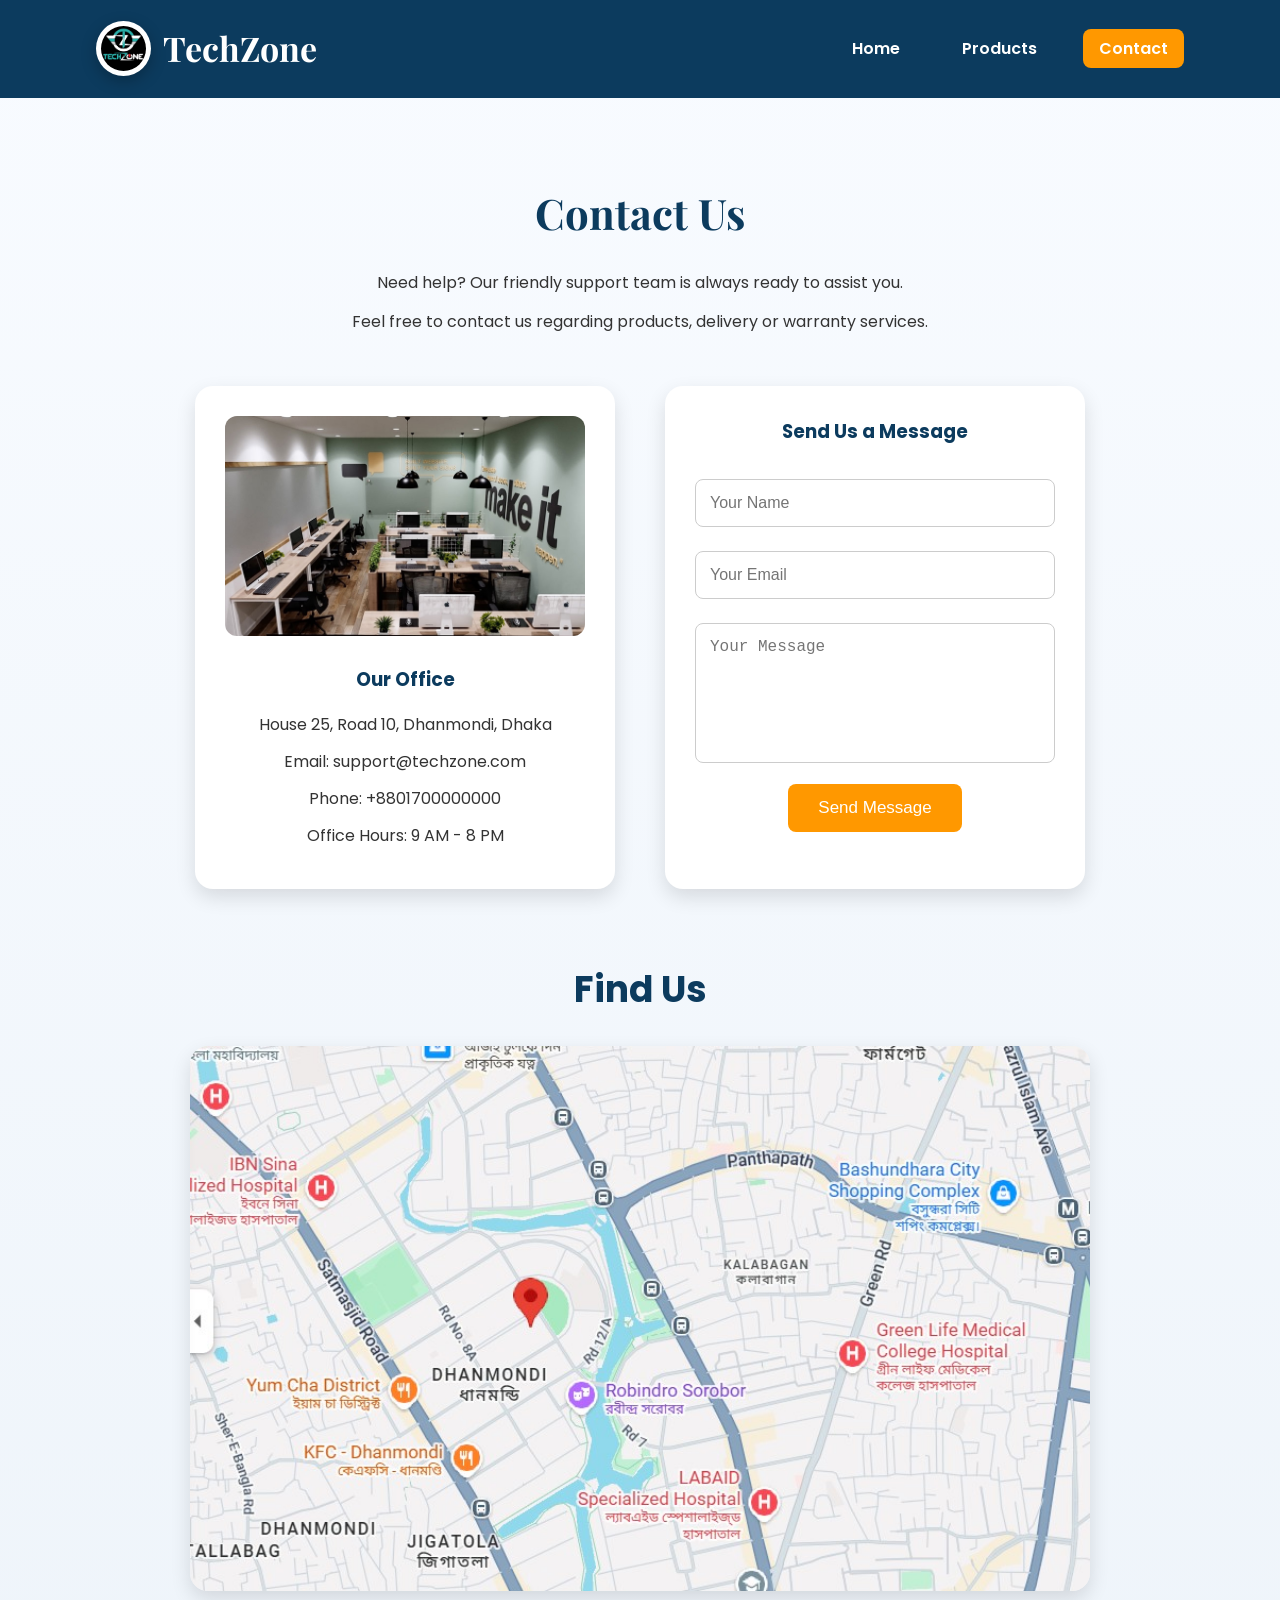
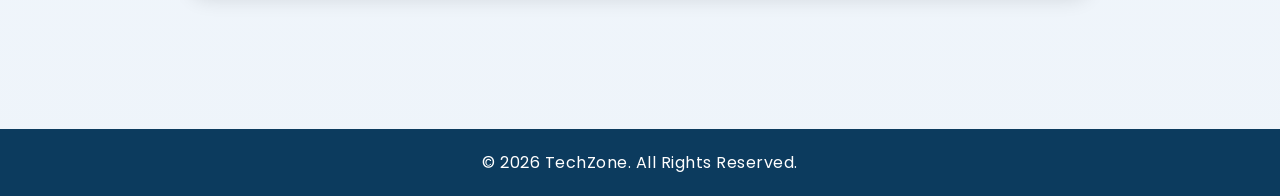
==== contact.html @ 9064c149 "Initial commit" ====
<!DOCTYPE html>
<html lang="en">

<head>

<meta charset="UTF-8">

<meta name="viewport" content="width=device-width, initial-scale=1.0">

<title>TechZone | Contact</title>

<link rel="preconnect" href="https://fonts.googleapis.com">

<link rel="preconnect" href="https://fonts.gstatic.com" crossorigin>

<link href="https://fonts.googleapis.com/css2?family=Poppins:wght@300;400;600;700&family=Playfair+Display:wght@700&display=swap" rel="stylesheet">

<link rel="stylesheet" href="style.css">

</head>

<!--
Name: Adnan Sultan Ratul
ID: 2221043
-->

<header>

<div class="logo">

<img src="logo.png" alt="TechZone Logo">

<h2>TechZone</h2>

</div>

<nav>

<ul>

<li><a href="index.html">Home</a></li>

<li><a href="products.html">Products</a></li>

<li><a href="contact.html" class="active">Contact</a></li>

</ul>

</nav>

</header>

<section class="contact">

<h1>Contact Us</h1>

<p>

Need help? Our friendly support team is always ready to assist you.

</p>

<p>

Feel free to contact us regarding products, delivery or warranty services.

</p>

<div class="contact-container">

<div class="contact-info">

<img src="office.jpg" alt="Office">

<h3>Our Office</h3>

<p>House 25, Road 10, Dhanmondi, Dhaka</p>

<p>Email: support@techzone.com</p>

<p>Phone: +8801700000000</p>

<p>Office Hours: 9 AM - 8 PM</p>

</div>

<div class="contact-form">

<h3>Send Us a Message</h3>

<input type="text" placeholder="Your Name">

<input type="email" placeholder="Your Email">

<textarea placeholder="Your Message"></textarea>

<button onclick="sendMessage()">Send Message</button>

</div>

</div>

<div class="map">

<h2>Find Us</h2>

<img src="map.jpg" alt="Map">

</div>

</section>

<footer>

<p>

© 2026 TechZone. All Rights Reserved.

</p>

</footer>

<script src="script.js"></script>

</body>

</html>
---- style.css ----
/* RESET */

*{
    margin:0;
    padding:0;
    box-sizing:border-box;
}

body{

font-family:'Poppins',sans-serif;

background:linear-gradient(to bottom,#f8fbff,#eef4fa);

color:#333;

line-height:1.7;

scroll-behavior:smooth;

}

/* HEADER */

header{
    display:flex;
    justify-content:space-between;
    align-items:center;
    padding: 20px 7.5%;
    background:#0c3b5e;
    position:sticky;
    top:0;
    z-index:1000;
}

.logo h2{

font-size:34px;

color:white;

font-family:'Playfair Display',serif;

transition:.4s;

cursor:pointer;

}

.logo h2:hover{

transform:scale(1.08);

color:#ff9800;

}

/* NAVBAR */

nav ul{
    display:flex;
    list-style:none;
}

nav ul li{
    margin-left:30px;
}

nav ul li a{
    color:white;
    text-decoration:none;
    font-weight:600;
    transition:.3s;
    padding:8px 16px;
    border-radius:8px;
}

nav ul li a:hover,
nav ul li a.active{
    background:#ff9800;
}

/* HERO */

.hero{
    display:flex;
    justify-content:space-between;
    align-items:center;
    padding:80px 8%;
    gap:50px;
}

.hero-text{
    flex:1;
}

.hero-text h1{
    font-size:50px;
    color:#0c3b5e;
    margin-bottom:20px;
    font-family:'Playfair Display',serif;
}

.hero-text p{
    margin-bottom:25px;
}

.hero button{

padding:16px 38px;

border:none;

border-radius:50px;

font-size:18px;

font-weight:bold;

background:linear-gradient(135deg,#ff9800,#ff5722);

color:white;

cursor:pointer;

transition:.4s;

box-shadow:0 10px 25px rgba(255,152,0,.35);

}

.hero button:hover{

transform:translateY(-5px);

box-shadow:0 15px 35px rgba(255,152,0,.45);

}

.hero-image{
    flex:1;
}

.hero-image img{
    width:100%;
    border-radius:20px;
    box-shadow:0 20px 45px rgba(0,0,0,.25);
    animation:float 4s ease-in-out infinite;
}

@keyframes float{

0%{
transform:translateY(0px);
}

50%{
transform:translateY(-15px);
}

100%{
transform:translateY(0px);
}

}
/* ABOUT */

.about{
    padding:80px 8%;
    text-align:center;
    background:white;
}

.about h2{
    font-size:40px;
    color:#0c3b5e;
    margin-bottom:20px;
    font-family:'Playfair Display',serif;
}

.about p{
    max-width:900px;
    margin:20px auto;
    font-size:17px;
}

/* WHY CHOOSE US */

.why{
    padding:80px 8%;
    background:#f4f6f9;
    text-align:center;
}

.why h2{
    font-size:40px;
    color:#0c3b5e;
    margin-bottom:50px;
    font-family:'Playfair Display',serif;
}

.why-flex{
    display:flex;
    justify-content:center;
    gap:30px;
    flex-wrap:wrap;
}

.box{
    background:white;
    width:320px;
    padding:35px;
    border-radius:18px;
    box-shadow:0 8px 20px rgba(0,0,0,.12);
    transition:.4s;
}

.box:hover{
    transform:translateY(-10px);
}

.box h3{
    color:#ff9800;
    margin-bottom:15px;
}

/* FEATURED PRODUCTS */

.featured{
    padding:80px 8%;
    text-align:center;
    background:white;
}

.featured h2{
    font-size:40px;
    color:#0c3b5e;
    margin-bottom:50px;
    font-family:'Playfair Display',serif;
}

.featured-flex{
    display:flex;
    justify-content:center;
    gap:35px;
    flex-wrap:wrap;
}

.card{
    background:white;
    width:320px;
    border-radius:18px;
    overflow:hidden;
    box-shadow:0 8px 20px rgba(0,0,0,.12);
    transition:.4s;
}

.card:hover{
    transform:translateY(-12px);
}

.card img{
    width:100%;
    height:220px;
    object-fit:contain;
    object-position:center;
    padding:15px;
    background:white;
}

.card h3{
    color:#0c3b5e;
    margin-top:20px;
}

.card p{
    color:#ff9800;
    font-size:20px;
    font-weight:bold;
    margin:15px 0 25px;
}

/* FOOTER */

footer{

background:#0c3b5e;

color:white;

text-align:center;

padding:20px;

margin-top:50px;

font-size:16px;

letter-spacing:.5px;

}

/* RESPONSIVE */

@media(max-width:900px){

.hero{
    flex-direction:column;
    text-align:center;
}

.hero h1{
    font-size:40px;
}

nav ul{
    flex-direction:column;
    gap:10px;
}

header{
    flex-direction:column;
    gap:20px;
}

}
/* PRODUCTS PAGE */

.products-page{

padding:80px 8%;

text-align:center;

}

.products-page h1{

font-size:42px;

color:#0c3b5e;

font-family:'Playfair Display',serif;

margin-bottom:20px;

}

.products-page p{

max-width:850px;

margin:15px auto;

}

.product-grid{

display:grid;

grid-template-columns:repeat(3,1fr);

gap:35px;

margin-top:60px;

}

.product-card{

background:white;

padding:20px;

border-radius:20px;

overflow:hidden;

box-shadow:0 10px 25px rgba(0,0,0,.12);

transition:.4s;

position:relative;

}

.product-card:hover{

transform:translateY(-12px) scale(1.03);

}

.product-card img{
    width:100%;
    height:250px;
    object-fit:contain;
    padding:15px;
    background:white;
}

.product-card:hover img{

transform:scale(1.08);

}

.product-card h3{

margin-top:20px;

color:#0c3b5e;

}

.product-card h4{

margin:12px 0;

color:#ff9800;

font-size:22px;

}

.product-card button{

padding:12px 25px;

border:none;

background:#0c3b5e;

color:white;

border-radius:8px;

cursor:pointer;

transition:.3s;

}

.product-card button:hover{

background:#ff9800;

}

@media(max-width:900px){

.product-grid{

grid-template-columns:1fr;

}

}
/* CONTACT PAGE */

.contact{

padding:80px 8%;

text-align:center;

}

.contact h1{

font-size:42px;

color:#0c3b5e;

font-family:'Playfair Display',serif;

margin-bottom:20px;

}

.contact p{

margin:12px auto;

max-width:850px;

}

.contact-container{

display:flex;

justify-content:center;

gap:50px;

margin-top:50px;

flex-wrap:wrap;

}

.contact-info,

.contact-form{

background:white;

padding:30px;

width:420px;

border-radius:18px;

box-shadow:0 8px 20px rgba(0,0,0,.12);

}

.contact-info img{

width:100%;

height:220px;

object-fit:cover;

border-radius:12px;

margin-bottom:20px;

}

.contact-info h3{

margin-bottom:15px;

color:#0c3b5e;

}

.contact-info p{

margin:10px 0;

}

.contact-form h3{

margin-bottom:20px;

color:#0c3b5e;

}

.contact-form input,

.contact-form textarea{

width:100%;

padding:14px;

margin:12px 0;

border:1px solid #ccc;

border-radius:8px;

font-size:16px;

}

.contact-form textarea{

height:140px;

resize:none;

}

.contact-form button{

padding:14px 30px;

border:none;

background:#ff9800;

color:white;

font-size:17px;

border-radius:8px;

cursor:pointer;

transition:.3s;

}

.contact-form button:hover{

background:#0c3b5e;

}

.map{

margin-top:70px;

}

.map h2{

font-size:36px;

margin-bottom:25px;

color:#0c3b5e;

}

.map img{

width:100%;

max-width:900px;

border-radius:18px;

box-shadow:0 8px 20px rgba(0,0,0,.12);

}

@media(max-width:900px){

.contact-container{

flex-direction:column;

align-items:center;

}

.contact-info,

.contact-form{

width:100%;

}

}
.stats{

padding:90px 8%;

text-align:center;

background:white;

}

.stats h2{

font-size:42px;

margin-bottom:50px;

color:#0c3b5e;

font-family:'Playfair Display',serif;

}

.stats-flex{

display:flex;

justify-content:center;

gap:35px;

flex-wrap:wrap;

}

.stat-box{

width:230px;

padding:35px;

background:#f9fbff;

border-radius:18px;

box-shadow:0 8px 20px rgba(0,0,0,.12);

transition:.4s;

}

.stat-box:hover{

transform:translateY(-12px);

background:#0c3b5e;

color:white;

}

.stat-box h1{

font-size:42px;

color:#ff9800;

}

.stat-box:hover h1{

color:white;

}
.reviews{

padding:90px 8%;

background:#eef4fa;

text-align:center;

}

.reviews h2{

font-size:42px;

margin-bottom:50px;

color:#0c3b5e;

font-family:'Playfair Display',serif;

}

.review-flex{

display:flex;

justify-content:center;

gap:30px;

flex-wrap:wrap;

}

.review-card{

background:white;

width:320px;

padding:30px;

border-radius:18px;

box-shadow:0 8px 20px rgba(0,0,0,.12);

transition:.4s;

font-size:20px;

}

.review-card:hover{

transform:translateY(-10px);

}

.review-card h4{

margin-top:20px;

color:#ff9800;

}
.newsletter{

padding:80px;

background:#5e0c0c;

text-align:center;

color:white;

}

.newsletter h2{

font-size:38px;

margin-bottom:20px;

}

.newsletter input{

padding:16px;

width:320px;

border:none;

border-radius:10px;

margin-right:15px;

}

.newsletter button{

padding:16px 30px;

border:none;

border-radius:10px;

background:#ff9800;

color:white;

cursor:pointer;

font-size:17px;

transition:.3s;

}

.newsletter button:hover{

background:white;

color:#0c3b5e;

}
.card,
.product-card,
.box,
.review-card,
.stat-box{

animation:fadeUp .8s ease;

}

@keyframes fadeUp{

from{

opacity:0;

transform:translateY(30px);

}

to{

opacity:1;

transform:translateY(0);

}

}
.logo{
    display:flex;
    align-items:center;
    gap:12px;
}

.logo img{
    width:55px;
    height:55px;
    object-fit:contain;
    background:white;
    border-radius:50%;
    padding:5px;
    box-shadow:0 5px 15px rgba(0,0,0,.25);
    transition:0.4s;
}

.logo img:hover{
    transform:rotate(360deg) scale(1.1);
}
/* WATERMARK LOGO */

.watermark{

position:fixed;

top:50%;

left:50%;

transform:translate(-50%,-50%);

z-index:-1;

pointer-events:none;

}

.watermark img{

width:420px;

opacity:.05;

animation:logoRotate 25s linear infinite;

}

@keyframes logoRotate{

0%{

transform:rotate(0deg);

}

100%{

transform:rotate(360deg);

}

}
.brand{

padding:60px;

text-align:center;

}

.brand img{

width:120px;

transition:.5s;

}

.brand img:hover{

transform:rotate(360deg) scale(1.15);

}

.brand h2{

margin-top:20px;

font-size:34px;

color:#0c3b5e;

font-family:'Playfair Display',serif;

}
.brand{

padding:60px;

text-align:center;

}

.brand img{

width:120px;

transition:.5s;

}

.brand img:hover{

transform:rotate(360deg) scale(1.15);

}

.brand h2{

margin-top:20px;

font-size:34px;

color:#0c3b5e;

font-family:'Playfair Display',serif;

}
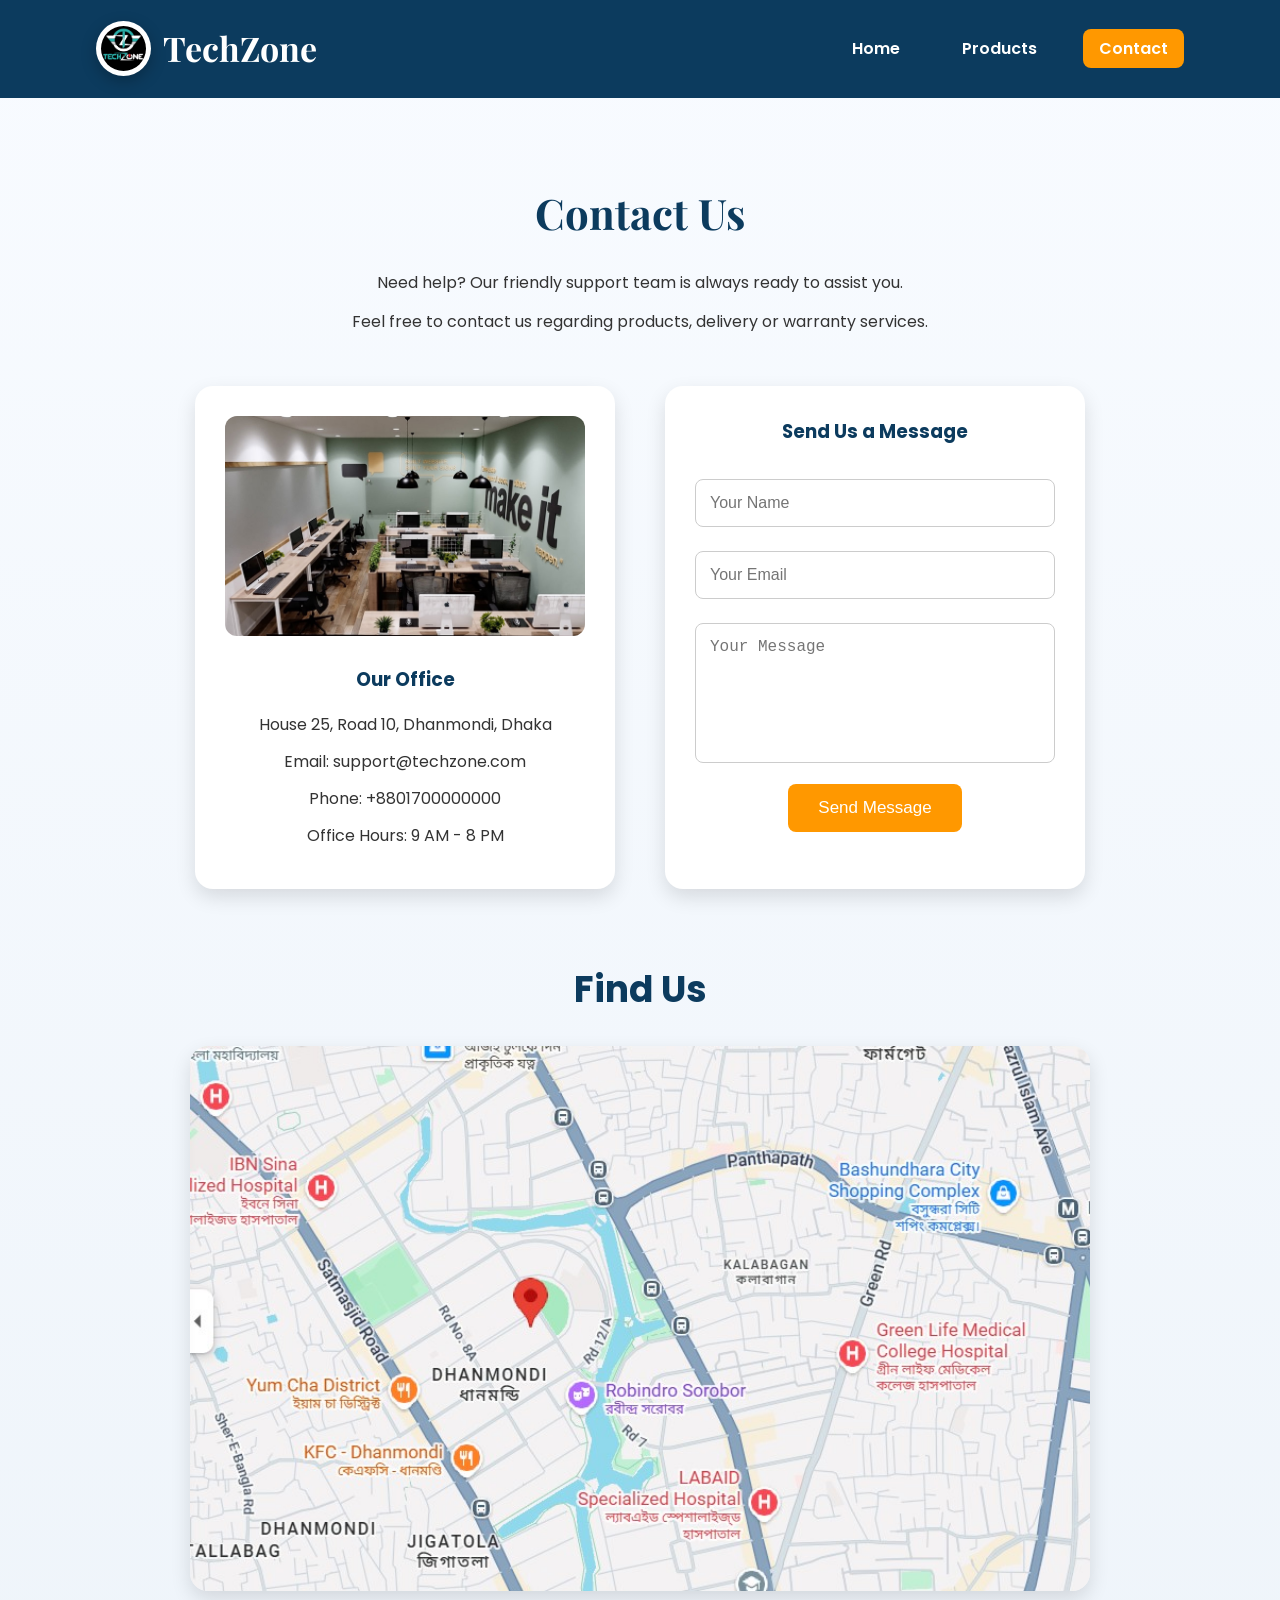
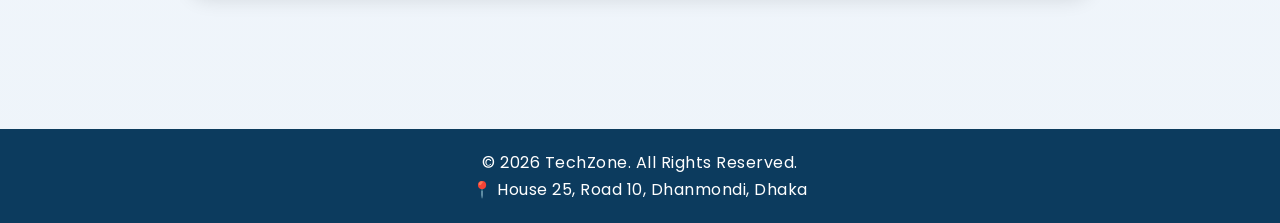
==== commit b186e292: "Updated footer" ====
--- a/contact.html
+++ b/contact.html
@@ -118,6 +118,8 @@
 
 </p>
 
+<p>📍 House 25, Road 10, Dhanmondi, Dhaka</p>
+
 </footer>
 
 <script src="script.js"></script>
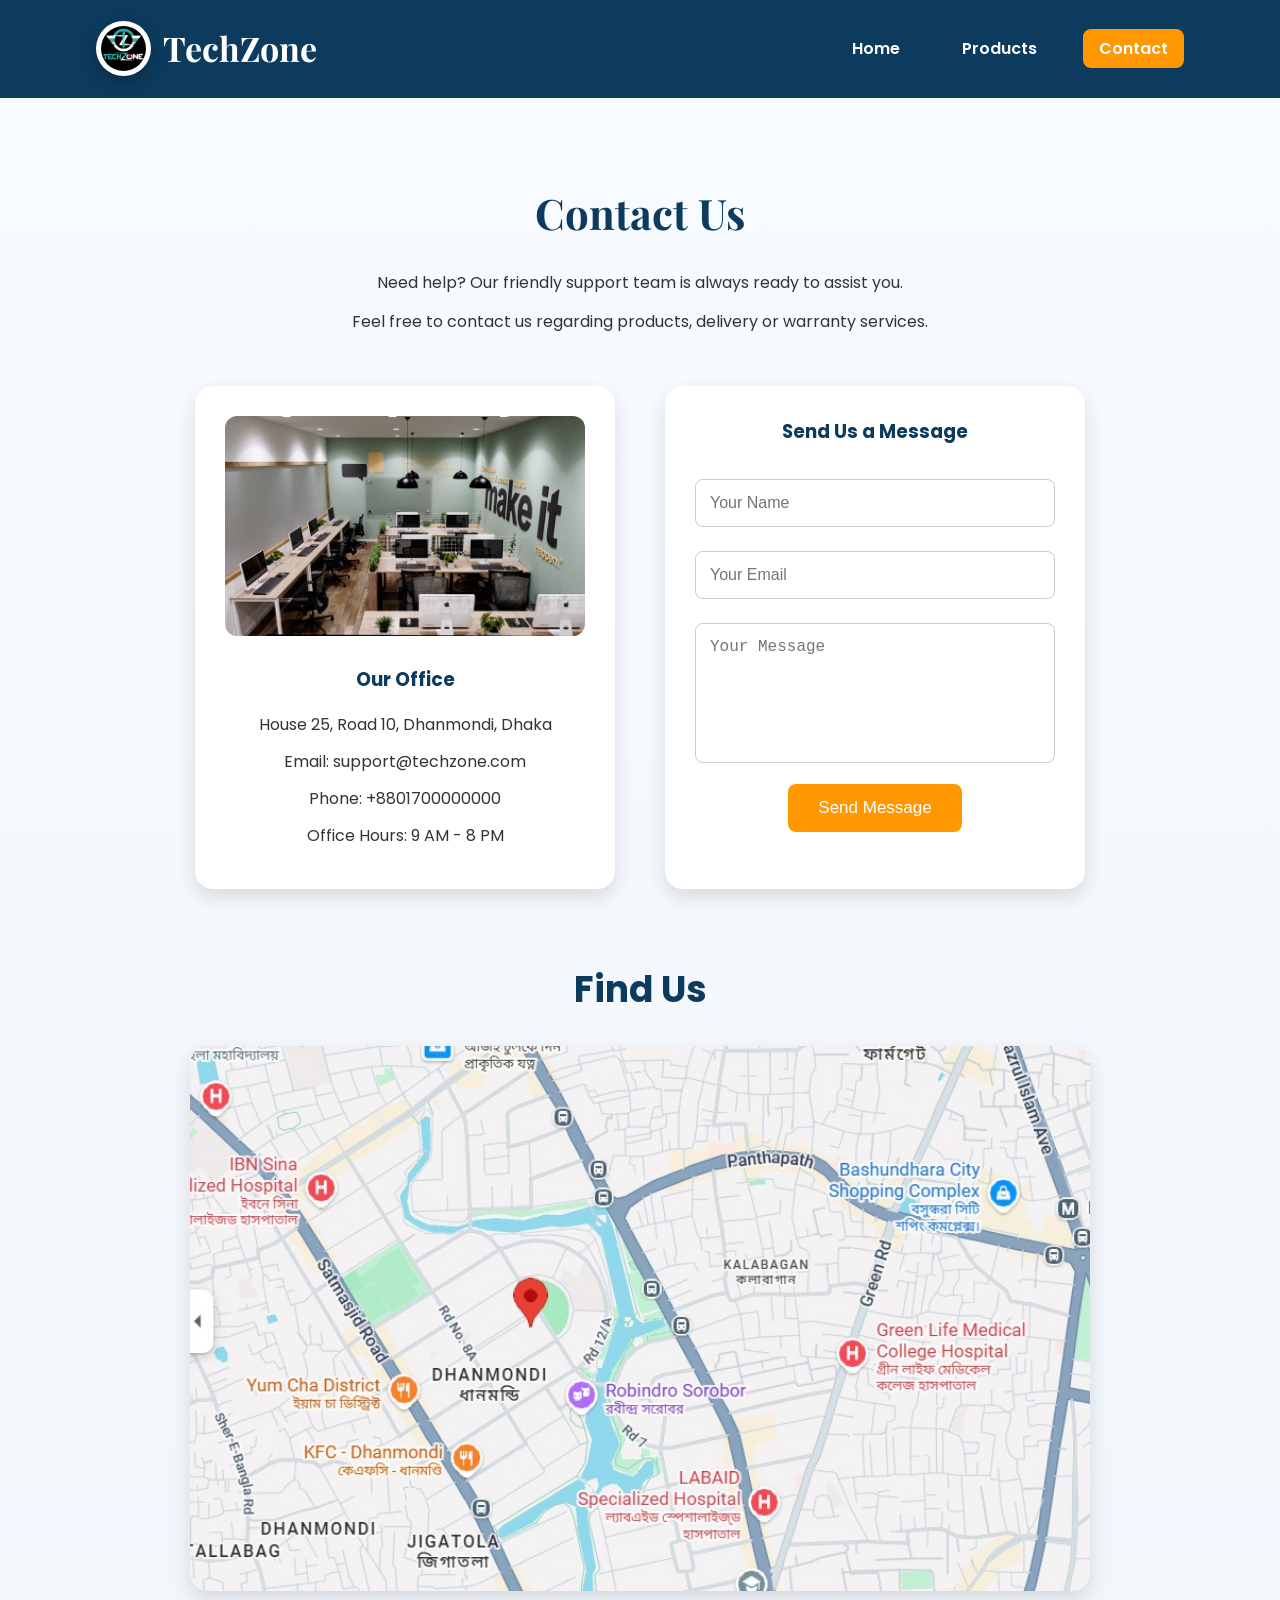
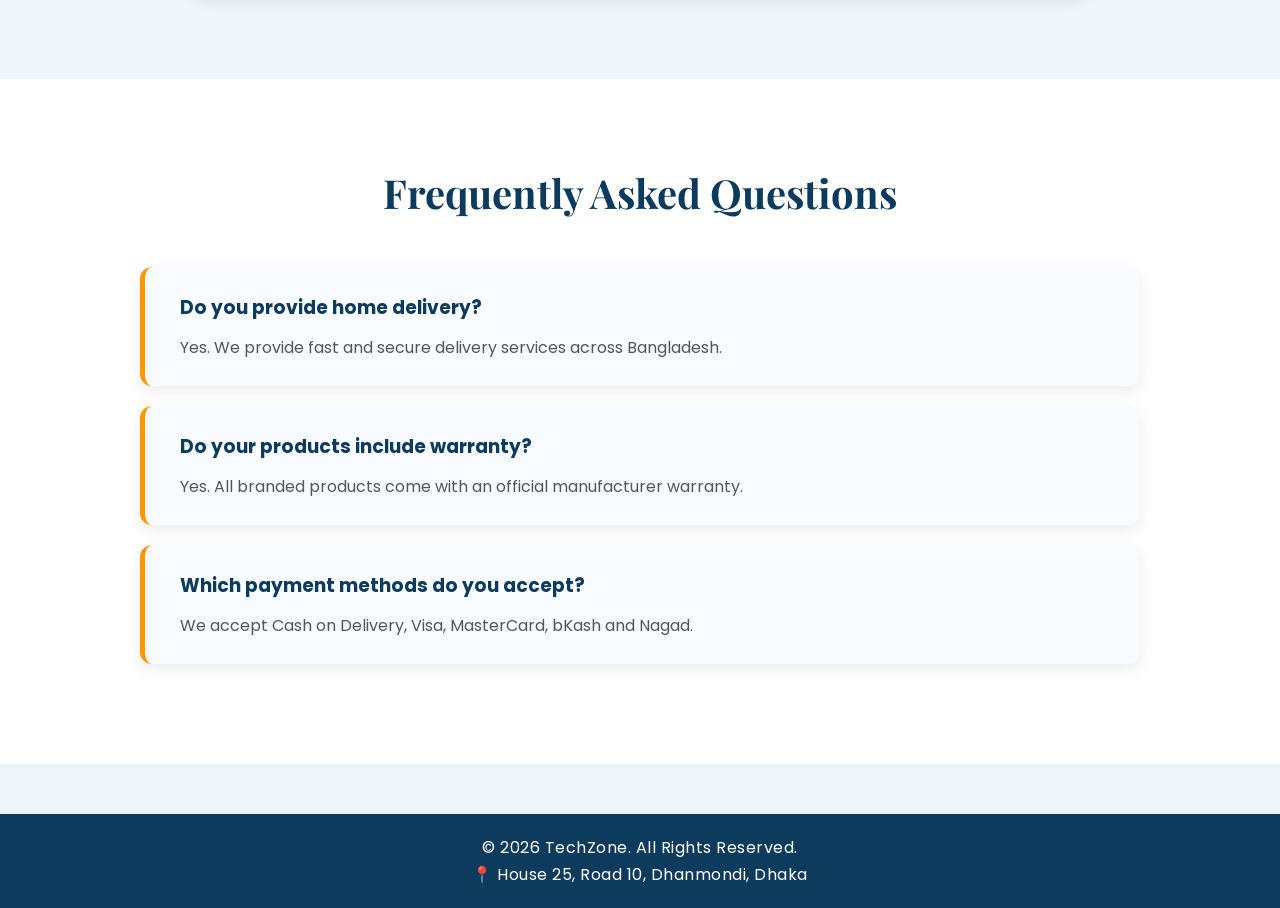
==== commit c62607c8: "FAQ section layout" ====
--- a/contact.html
+++ b/contact.html
@@ -110,7 +110,31 @@
 
 </section>
 
+    <!-- FAQ Section -->
+
+<section class="faq">
+
+    <h2>Frequently Asked Questions</h2>
+
+    <div class="faq-item">
+        <h3>Do you provide home delivery?</h3>
+        <p>Yes. We provide fast and secure delivery services across Bangladesh.</p>
+    </div>
+
+    <div class="faq-item">
+        <h3>Do your products include warranty?</h3>
+        <p>Yes. All branded products come with an official manufacturer warranty.</p>
+    </div>
+
+    <div class="faq-item">
+        <h3>Which payment methods do you accept?</h3>
+        <p>We accept Cash on Delivery, Visa, MasterCard, bKash and Nagad.</p>
+    </div>
+
+</section>
+
 <footer>
+
 
 <p>
 
--- a/style.css
+++ b/style.css
@@ -1007,3 +1007,74 @@
 font-family:'Playfair Display',serif;
 
 }
+.delivery{
+    padding:80px 10%;
+    text-align:center;
+    background:#f8fbff;
+}
+
+.delivery h2{
+    font-size:40px;
+    color:#0c3b5e;
+    margin-bottom:20px;
+}
+
+.delivery p{
+    max-width:700px;
+    margin:auto;
+    font-size:18px;
+    line-height:1.8;
+    color:#555;
+}
+/* FAQ Section */
+
+.faq{
+
+    padding:80px 8%;
+    background:white;
+    text-align:center;
+
+}
+
+.faq h2{
+
+    font-size:40px;
+    color:#0c3b5e;
+    margin-bottom:40px;
+    font-family:'Playfair Display', serif;
+
+}
+
+.faq-item{
+
+    max-width:1000px;
+    margin:20px auto;
+    padding:25px 35px;
+    background:#f8fbff;
+    border-left:5px solid #ff9800;
+    border-radius:12px;
+    box-shadow:0 5px 15px rgba(0,0,0,.08);
+    text-align:left;
+    transition:.3s;
+
+}
+
+.faq-item:hover{
+
+    transform:translateY(-5px);
+
+}
+
+.faq-item h3{
+
+    color:#0c3b5e;
+    margin-bottom:10px;
+
+}
+
+.faq-item p{
+
+    color:#555;
+    line-height:1.7;
+
+}
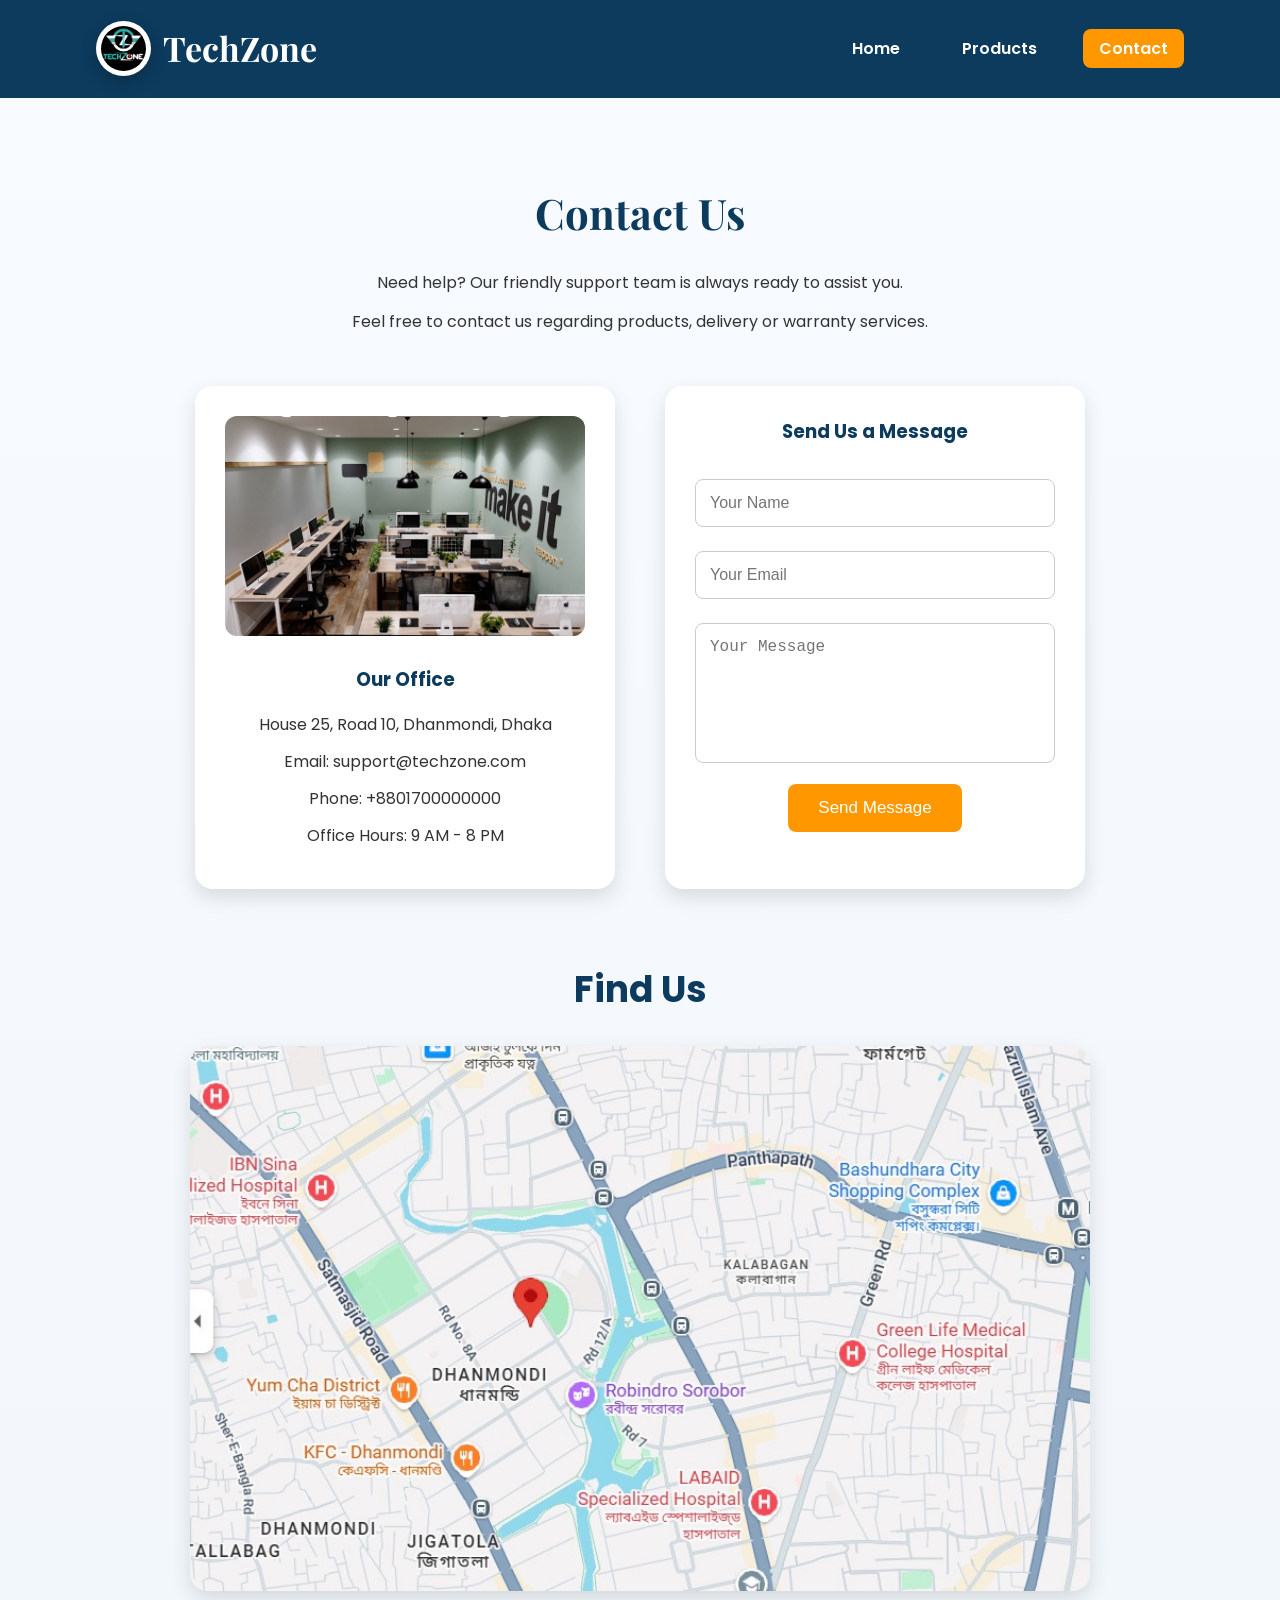
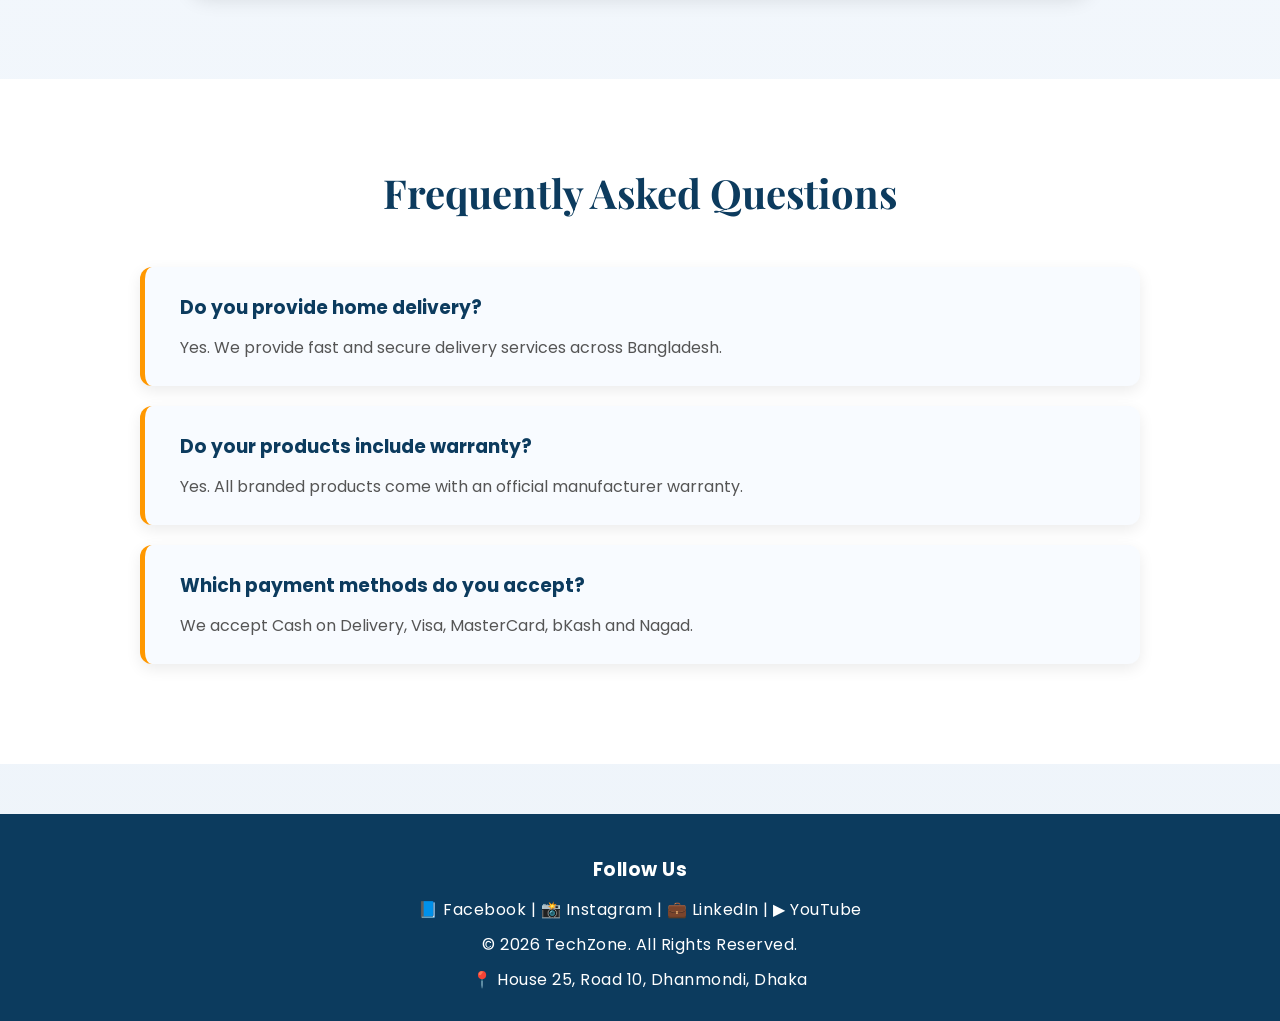
==== commit f7875ab5: "Added social media section" ====
--- a/contact.html
+++ b/contact.html
@@ -135,7 +135,9 @@
 
 <footer>
 
+<h3>Follow Us</h3>
 
+<p>📘 Facebook | 📸 Instagram | 💼 LinkedIn | ▶ YouTube</p>
 <p>
 
 © 2026 TechZone. All Rights Reserved.
--- a/style.css
+++ b/style.css
@@ -1077,4 +1077,168 @@
     color:#555;
     line-height:1.7;
 
+}
+/* PAYMENT METHODS */
+
+.payment{
+    padding:80px 8%;
+    text-align:center;
+}
+
+.payment h2{
+    font-size:40px;
+    color:#0c3b5e;
+    margin-bottom:15px;
+}
+
+.payment p{
+    color:#555;
+    margin-bottom:35px;
+}
+
+.payment-list{
+    display:flex;
+    justify-content:center;
+    flex-wrap:wrap;
+    gap:20px;
+}
+
+.pay-card{
+    background:white;
+    padding:18px 28px;
+    border-radius:12px;
+    box-shadow:0 5px 15px rgba(0,0,0,.1);
+    font-weight:600;
+    transition:.3s;
+}
+
+.pay-card:hover{
+    transform:translateY(-5px);
+}
+/* SHIPPING INFORMATION */
+
+.shipping{
+
+    padding:80px 8%;
+    text-align:center;
+    background:white;
+
+}
+
+.shipping h2{
+
+    font-size:40px;
+    color:#0c3b5e;
+    margin-bottom:20px;
+    font-family:'Playfair Display', serif;
+
+}
+
+.shipping p{
+
+    color:#555;
+    max-width:850px;
+    margin:0 auto 40px;
+
+}
+
+.shipping-box{
+
+    display:flex;
+    justify-content:center;
+    gap:25px;
+    flex-wrap:wrap;
+
+}
+
+.ship-card{
+
+    width:300px;
+    background:#f8fbff;
+    padding:25px;
+    border-radius:15px;
+    box-shadow:0 5px 15px rgba(0,0,0,.08);
+    transition:.3s;
+
+}
+
+.ship-card:hover{
+
+    transform:translateY(-8px);
+
+}
+
+.ship-card h3{
+
+    color:#ff9800;
+    margin-bottom:15px;
+
+}
+
+.ship-card p{
+
+    margin:0;
+    color:#555;
+
+}
+/* ORDER PROCESS */
+
+.order-process{
+
+    padding:80px 8%;
+    text-align:center;
+
+}
+
+.order-process h2{
+
+    font-size:40px;
+    color:#0c3b5e;
+    margin-bottom:40px;
+
+}
+
+.process-box{
+
+    display:flex;
+    justify-content:center;
+    gap:25px;
+    flex-wrap:wrap;
+
+}
+
+.step{
+
+    width:300px;
+    background:white;
+    padding:25px;
+    border-radius:15px;
+    box-shadow:0 5px 15px rgba(0,0,0,.08);
+    transition:.3s;
+
+}
+
+.step:hover{
+
+    transform:translateY(-8px);
+
+}
+
+.step h3{
+
+    color:#ff9800;
+    margin-bottom:15px;
+
+}
+footer h3{
+
+    margin-top:20px;
+    margin-bottom:10px;
+
+}
+
+footer p{
+
+    margin:8px 0;
+
 }
